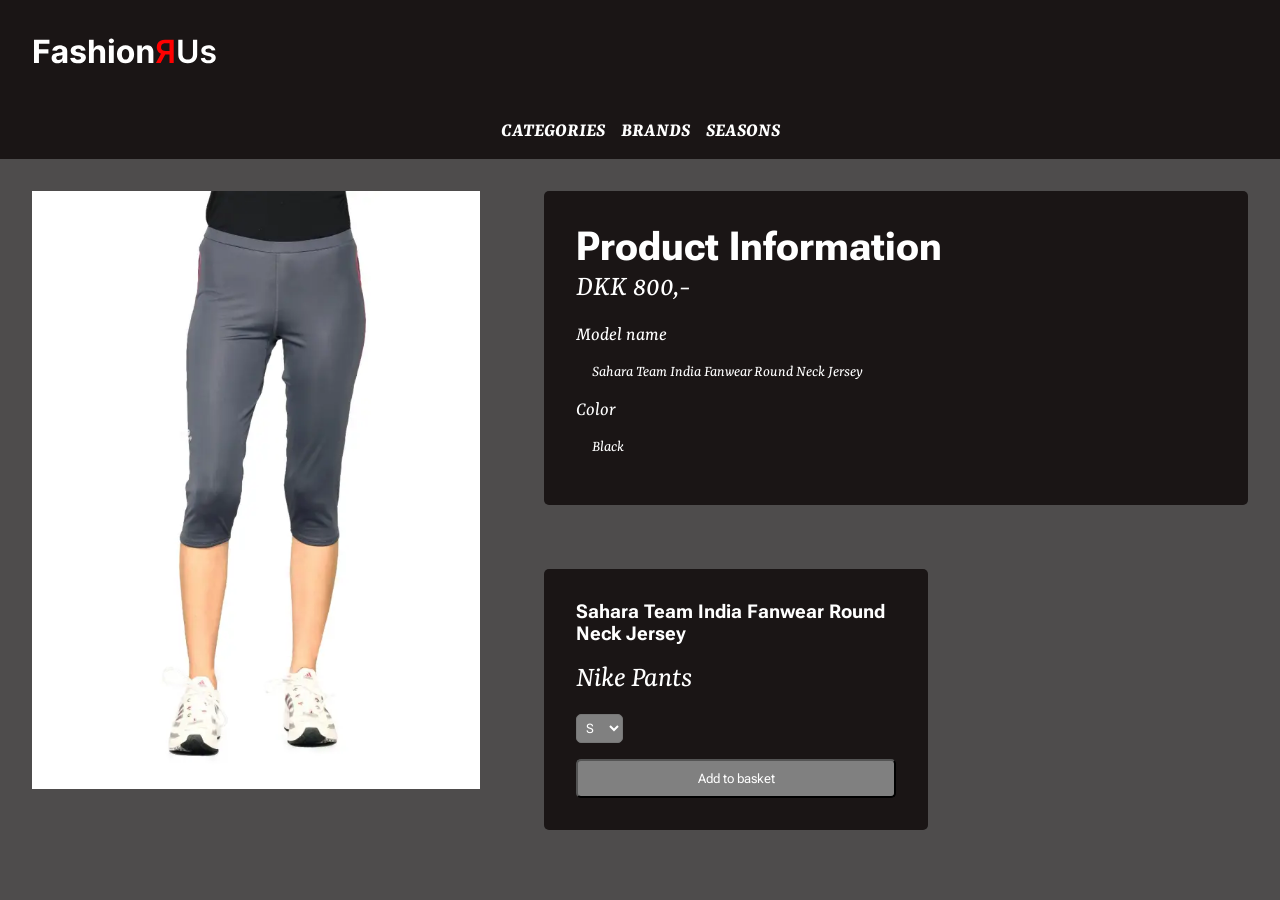
==== product.html @ 166816d6 "Done with everything" ====
<!DOCTYPE html>
<html lang="en">
  <head>
    <meta charset="UTF-8" />
    <meta name="viewport" content="width=device-width, initial-scale=1.0" />
    <title>Products</title>
    <link rel="stylesheet" href="global.css" />
    <link rel="stylesheet" href="product.css" />
  </head>
  <body>
    <header>
      <a href="index.html"
        ><img class="logo" src="imgs/Logo.svg" alt="Website logo"
      /></a>
      <div>
        <ul>
          <li><a href="index.html">Categories</a></li>
          <li><a href="index.html">Brands</a></li>
          <li><a href="index.html">Seasons</a></li>
        </ul>
      </div>
    </header>
    <main>
      <img src="imgs/pants.webp" />
      <section class="content">
        <section class="info">
          <h2>Product Information</h2>
          <p>DKK 800,-</p>
          <dl>
            <dt>Model name</dt>
            <dd>Sahara Team India Fanwear Round Neck Jersey</dd>
            <dt>Color</dt>
            <dd>Black</dd>
          </dl>
        </section>
        <section class="purchase-container">
          <h3>Sahara Team India Fanwear Round Neck Jersey</h3>
          <p>Nike Pants</p>
          <form>
            <label>
              <select name="Size">
                <option>S</option>
                <option>M</option>
                <option>L</option>
                <option>XL</option>
              </select>
            </label>
          </form>
          <button>Add to basket</button>
        </section>
      </section>
    </main>
  </body>
</html>
---- global.css ----
* {
  margin: 0;
  padding: 0;
  box-sizing: border-box;
}

@font-face {
  font-family: "Roboto";
  src: url("fonts/RobotoFlex-VariableFont_GRAD\,XOPQ\,XTRA\,YOPQ\,YTAS\,YTDE\,YTFI\,YTLC\,YTUC\,opsz\,slnt\,wdth\,wght.ttf")
    format("woff");
}

@font-face {
  font-family: "Yrsa";
  src: url("fonts/Yrsa-Italic-VariableFont_wght.ttf") format("woff2"),
    url("fonts/Yrsa-VariableFont_wght.ttf") format("opentype");
  font-style: normal;
}

a {
  text-decoration: none;
  color: white;
  font-size: 20px;
  font-family: Yrsa;
}

p,
dl {
  font-family: Yrsa;
  color: white;
}

h1,
h2,
h3 {
  font-family: Roboto;
  color: white;
}

body {
  background-color: rgb(78, 76, 76);
}

header {
  background-color: rgb(26, 21, 21);
}

ul {
  display: flex;
  justify-content: center;
  gap: 16px;
  padding: 1rem;
  color: white;
}

ul > li {
  font-weight: bold;
  text-transform: uppercase;
  text-decoration: none;
}
li {
  list-style: none;
}

.logo {
  padding: 2rem;
  display: flex;
}
---- product.css ----
.purchase-container {
  background-color: rgb(26, 21, 21);
  color: white;
  padding: 2rem;
  margin: 2rem;
  display: flex;
  flex-direction: column;
  gap: 1rem;
  width: 50%;
  border-radius: 5px;
}

main {
  display: flex;
  align-items: flex-start;
}

.info {
  background-color: rgb(26, 21, 21);
  color: white;
  padding: 2rem;
  margin-bottom: 1rem;
  margin: 2rem;
  border-radius: 5px;
}

img {
  flex: 1;
  max-width: 40%;
  height: auto;
  padding: 2rem;
}

.content {
  flex: 1;
  display: flex;
  flex-direction: column;
}

select {
  background-color: gray;
  padding: 5px;
  border-radius: 5px;
  color: white;
  font-family: Roboto;
}

button {
  background-color: gray;
  padding: 10px;
  border-radius: 5px;
  color: white;
  font-family: Roboto;
}

button:hover {
  background-color: rgb(71, 66, 66);
}

h2,
dt,
dl,
dd,
p {
  color: white;
}

p {
  font-size: 30px;
}

h2 {
  font-size: 40px;
}

dt {
  font-size: 20px;
}

dl {
  display: block;
  margin-block-start: 1em;
  margin-block-end: 1em;
  margin-inline-start: 0px;
  margin-inline-end: 0px;
  unicode-bidi: isolate;
}

dd {
  margin: 1rem;
}
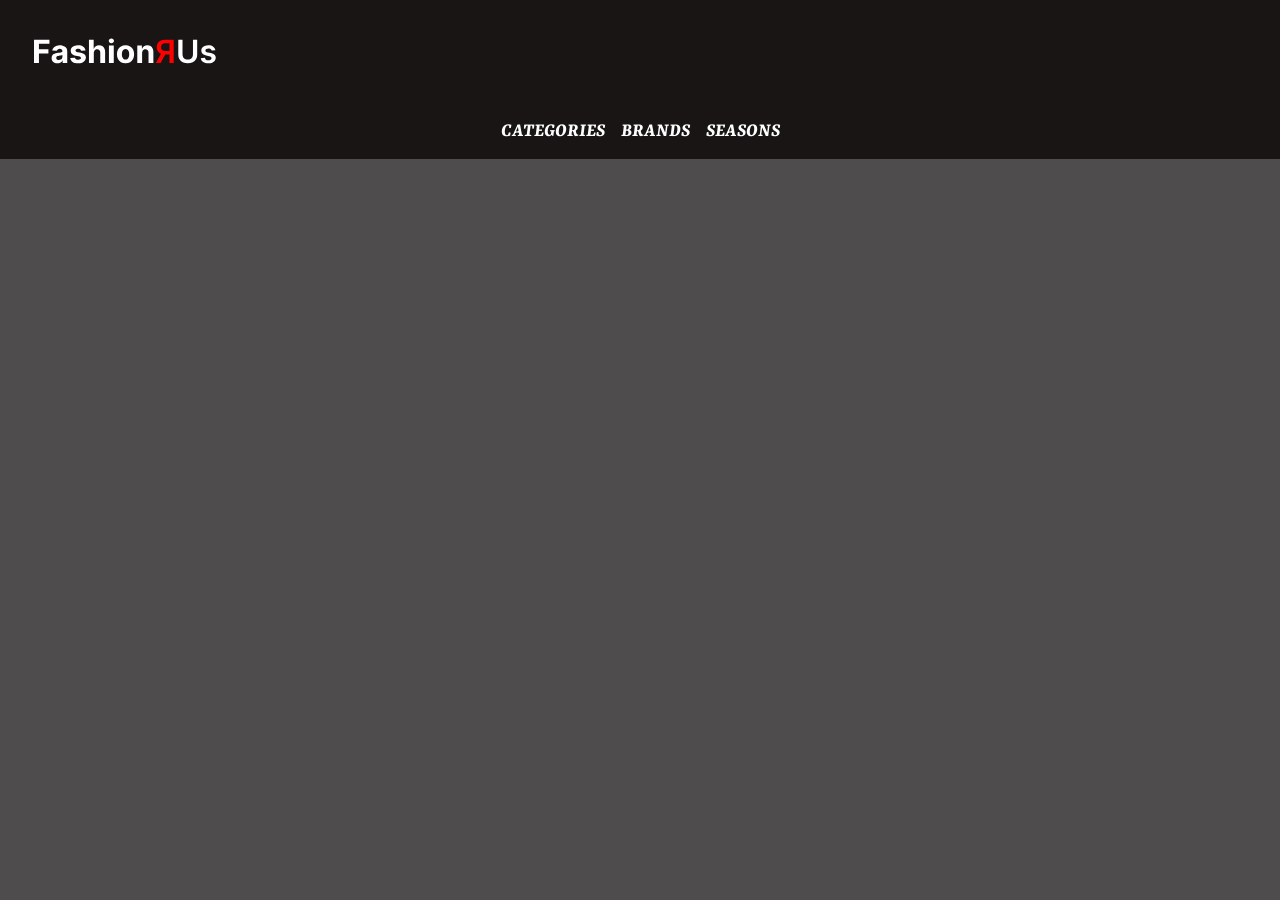
==== commit bf29910c: "Did javascript changes and fixed up my css" ====
--- a/product.html
+++ b/product.html
@@ -21,34 +21,9 @@
       </div>
     </header>
     <main>
-      <img src="imgs/pants.webp" />
-      <section class="content">
-        <section class="info">
-          <h2>Product Information</h2>
-          <p>DKK 800,-</p>
-          <dl>
-            <dt>Model name</dt>
-            <dd>Sahara Team India Fanwear Round Neck Jersey</dd>
-            <dt>Color</dt>
-            <dd>Black</dd>
-          </dl>
-        </section>
-        <section class="purchase-container">
-          <h3>Sahara Team India Fanwear Round Neck Jersey</h3>
-          <p>Nike Pants</p>
-          <form>
-            <label>
-              <select name="Size">
-                <option>S</option>
-                <option>M</option>
-                <option>L</option>
-                <option>XL</option>
-              </select>
-            </label>
-          </form>
-          <button>Add to basket</button>
-        </section>
-      </section>
+      <div class="product"></div>
     </main>
+
+    <script src="product.js"></script>
   </body>
 </html>
--- a/product.css
+++ b/product.css
@@ -1,40 +1,50 @@
+/* Ensure the main container uses flex to align items side by side */
+main {
+  display: flex;
+  justify-content: center;
+  align-items: flex-start;
+  padding: 2rem;
+}
+
+/* Product container: Flexbox for image (left) & content (right) */
+.product {
+  display: flex;
+  align-items: flex-start;
+  gap: 4rem; /* Space between image and content */
+  max-width: 80%;
+}
+
+/* Image should take up space but not be too large */
+.product img {
+  max-width: 50%;
+  height: auto;
+  border-radius: 10px;
+}
+
+/* Content container on the right */
+.product-content {
+  flex: 1;
+  display: flex;
+  flex-direction: column;
+  gap: 1rem;
+}
+
+/* Styling for info container */
+.info-container {
+  background-color: rgb(26, 21, 21);
+  padding: 1rem;
+  border-radius: 5px;
+}
+
+/* Purchase container stays below info */
 .purchase-container {
   background-color: rgb(26, 21, 21);
   color: white;
-  padding: 2rem;
-  margin: 2rem;
+  padding: 1rem;
   display: flex;
   flex-direction: column;
   gap: 1rem;
-  width: 50%;
   border-radius: 5px;
-}
-
-main {
-  display: flex;
-  align-items: flex-start;
-}
-
-.info {
-  background-color: rgb(26, 21, 21);
-  color: white;
-  padding: 2rem;
-  margin-bottom: 1rem;
-  margin: 2rem;
-  border-radius: 5px;
-}
-
-img {
-  flex: 1;
-  max-width: 40%;
-  height: auto;
-  padding: 2rem;
-}
-
-.content {
-  flex: 1;
-  display: flex;
-  flex-direction: column;
 }
 
 select {
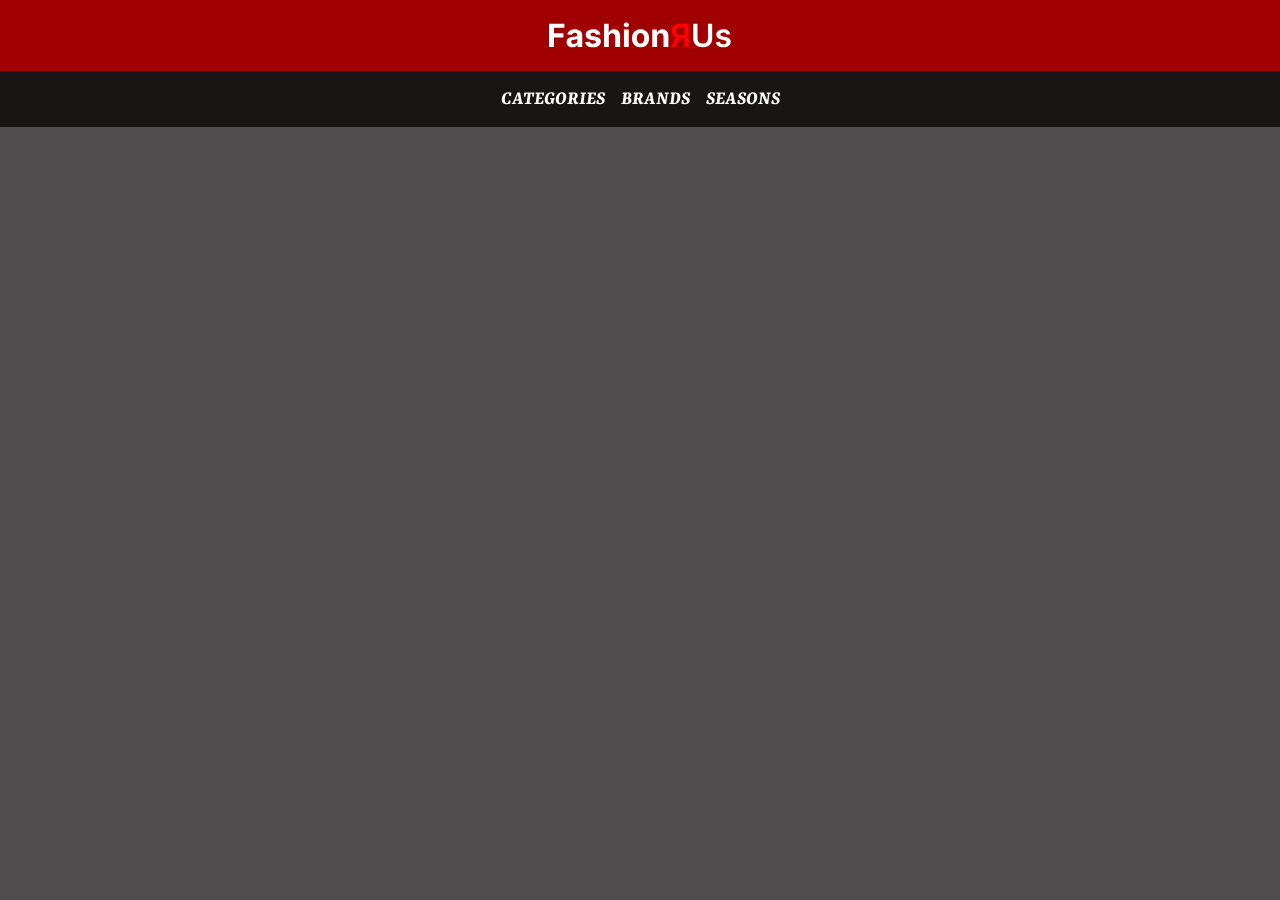
==== commit 42a1c0ed: "i added so you can see the old price and the new one when its on sale. fixed the mobile version and " ====
--- a/product.html
+++ b/product.html
@@ -10,8 +10,10 @@
   <body>
     <header>
       <a href="index.html"
-        ><img class="logo" src="imgs/Logo.svg" alt="Website logo"
-      /></a>
+        ><div class="logo">
+          <img src="imgs/Logo.svg" alt="Logo" />
+        </div>
+      </a>
       <div>
         <ul>
           <li><a href="index.html">Categories</a></li>
--- a/global.css
+++ b/global.css
@@ -63,6 +63,49 @@
 }
 
 .logo {
-  padding: 2rem;
+  padding: 1rem;
   display: flex;
+  justify-content: center;
+  background-color: rgb(160, 0, 0);
 }
+
+/* Mobile Responsiveness */
+@media (max-width: 768px) {
+  ul {
+    gap: 1rem;
+  }
+
+  a {
+    font-size: 18px;
+  }
+
+  .logo {
+    padding: 1rem;
+  }
+
+  h1,
+  h2,
+  h3 {
+    font-size: 28px;
+  }
+}
+
+@media (max-width: 480px) {
+  a {
+    font-size: 16px;
+  }
+
+  h1,
+  h2,
+  h3 {
+    font-size: 24px;
+  }
+
+  ul {
+    padding: 0.5rem;
+  }
+
+  .logo {
+    padding: 0.5rem;
+  }
+}
--- a/product.css
+++ b/product.css
@@ -1,4 +1,3 @@
-/* Ensure the main container uses flex to align items side by side */
 main {
   display: flex;
   justify-content: center;
@@ -6,22 +5,19 @@
   padding: 2rem;
 }
 
-/* Product container: Flexbox for image (left) & content (right) */
 .product {
   display: flex;
   align-items: flex-start;
-  gap: 4rem; /* Space between image and content */
+  gap: 4rem;
   max-width: 80%;
 }
 
-/* Image should take up space but not be too large */
 .product img {
   max-width: 50%;
   height: auto;
   border-radius: 10px;
 }
 
-/* Content container on the right */
 .product-content {
   flex: 1;
   display: flex;
@@ -29,14 +25,12 @@
   gap: 1rem;
 }
 
-/* Styling for info container */
 .info-container {
   background-color: rgb(26, 21, 21);
   padding: 1rem;
   border-radius: 5px;
 }
 
-/* Purchase container stays below info */
 .purchase-container {
   background-color: rgb(26, 21, 21);
   color: white;
@@ -99,3 +93,80 @@
 dd {
   margin: 1rem;
 }
+
+.old-price {
+  text-decoration: line-through;
+  color: red;
+  margin-right: 8px;
+}
+
+.new-price {
+  font-weight: bold;
+  color: green;
+}
+
+/* Mobile Responsiveness */
+@media (max-width: 768px) {
+  .product {
+    flex-direction: column;
+    align-items: center;
+    text-align: center;
+    gap: 2rem;
+    max-width: 90%;
+  }
+
+  .product img {
+    max-width: 80%;
+  }
+
+  p {
+    font-size: 24px;
+  }
+
+  h2 {
+    font-size: 32px;
+  }
+
+  dt {
+    font-size: 18px;
+  }
+}
+
+@media (max-width: 480px) {
+  main {
+    padding: 1rem;
+  }
+
+  .product {
+    max-width: 100%;
+    gap: 1rem;
+  }
+
+  .product img {
+    max-width: 100%;
+  }
+
+  .product-content {
+    gap: 0.5rem;
+  }
+
+  p {
+    font-size: 20px;
+  }
+
+  h2 {
+    font-size: 28px;
+  }
+
+  dt {
+    font-size: 16px;
+  }
+
+  .purchase-container {
+    padding: 0.8rem;
+  }
+
+  button {
+    padding: 8px;
+  }
+}
